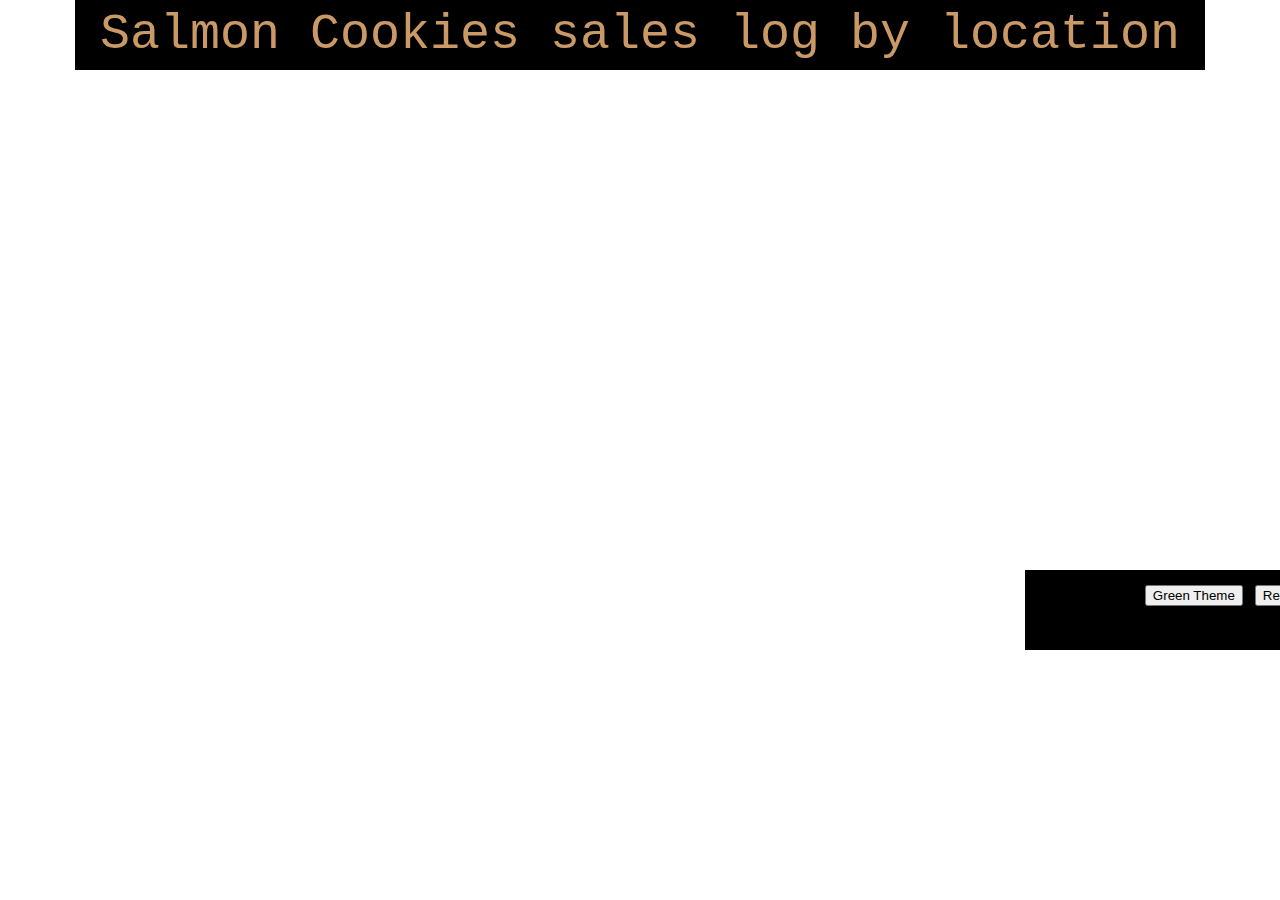
==== sales.html @ ab2b8cfc "edit" ====
<!DOCTYPE html>
<html>
    <head>
        <title>Salmon Cookies sales log</title>
        <link rel="stylesheet" href="Css/reset.css">
        <link rel="stylesheet" href="Css/style.css">
    </head>
    <body>
        <h1>Salmon Cookies sales log by location</h1>
        <table id="cookie-table"> 
            <tfoot id="footer"></tfoot>
        </table>
        <img id="formpic" src="img/salmon.png">
        <form id ="cookieform">
            <fieldset>
            <legend>Add a new Store Locataion</legend>

            <label for="newstorename">New Store Loacation Name:</label>
            <input id="newstorename" type="text" required/>

            <label for="minimumcustomers">Minimum Customers in?</label>
            <input id="minimumcustomers" type="number" required/>

            <label for="maximumcustomers">Maximum Customers in?</label>
            <input id="maximumcustomers" type="number" required/>

            <label for="averagecookiessold">Average cookie sales?</label>
            <input id="averagecookiessold" type="number" step="any" required/>

            <button id="submit">Submit New Store</button>
            </fieldset>
        </form>
        <form id="colorchange">
            <fieldset>
                <button id="green">Green Theme</button>
                <button id="red">Red theme</button>
                <button id="clear">Clear colors</button>
            </fieldset>
        </form>
    <script src="Js/app.js"></script>
    </body>
</html
---- Css/style.css ----
body{
    width:1130px;
    display: block;
    margin-left: auto;
    margin-right: auto;
    background-image: url(https://cdn.pixabay.com/photo/2018/03/12/14/50/wallpaper-3219829_960_720.jpg); background-repeat: repeat;
}
header div{
    width: 1130px;
    height: 300px;
    background-image: url(http://www.seekgif.com/download/use-this-dark-red-background-14523); background-repeat: repeat;
    clear: both;
    border:double; 
    border-width: 5px;
}
#title {
    position:absolute;
    top: 135px;
    left: 650px;
    font-family: 'Dokdo', cursive;
    color: #ca9966;
    font-size: 120px;
}
div img{
    position: absolute;
    bottom: 600px;
    left: 70px;
    transform: rotate(340deg);
}
nav ul li {
    vertical-align: top;
    font-family: 'Dokdo', cursive;
    color: #ca9966;
    font-size: 25px;
    padding: 30px;
    margin:0, auto;
    float: right;
}
table, tr, td {
    border:solid;
    font-family: 'Source Code Pro', monospace;
}
td{
    padding: 10px;
}
main ul li{
    display: inline-block;
    width: 528px;
    height:525px;
    background-color:rgba(68, 35, 27, 0.7);
    border:double; 
    border-width: 5px;
    content: 8px;
    text-align: center;
    font-family: 'Source Code Pro', monospace;
    color: #ca9966;  
} 
#second-box{
    display: inl;

    margin-left:50px;
}   
article{
    background-color:rgba(68, 35, 27, 0.7);
    text-align: left;
    font-family: 'Source Code Pro', monospace;
    border:double; 
    border-width: 5px;
    content: 8px;
    margin-bottom:50px;
    margin-top:50px;
    width:1115px;
    color: #ca9966;
    padding-bottom: 50px;
    padding-right:50px;
} 
p img{
    width: 20%;
    border: groove;
    float:right;
    margin-right: 30px;
    box-sizing: border-box;
    border: solid;
    border: black;
    border-width: 5px;
    padding:10px;
}
h3{
    font-size:30px;
    font-weight: bold;
    text-align: center;
    font-family: 'Source Code Pro', monospace;
    padding: 10px;
    color: #ca9966;
} 
p{
    box-sizing: content-box;
    width: 85%;
    margin-left: 50px;
    padding-left:100px;
    font-size: 25px;
    color: #ca9966;
}
h2{
    font-size:60px;
    font-weight: bold;
    text-align: center;
    color:black;
    font-family: 'Source Code Pro', monospace;
    color: #ca9966;
    padding:15px;
}
main ul li img{
    width:70%;
    position: relative;
    display: block;
    margin-left:auto;
    margin-right:auto;
    margin-top:30px;
    padding:10px;
}
footer{
    background-color:rgba(68, 35, 27, 0.7);
    text-align: center;
    font-family: 'Source Code Pro', monospace;
    border:double; 
    border-width: 5px;
    content: 8px;
    margin-bottom:50px;
    margin-top:50px;
    width:1115px;
    color: #ca9966;
    padding-bottom: 50px;
    padding-right:50px;
    height: 300px;
} 
footer img{
    margin-top:50px;
    width:15%;
    display:inline-block;
    margin-bottom:50px;
}
form {
    position: absolute;
    box-align: center;
    width:500px;
    height:250px;
    background-color:rgba(78, 56, 10, 0.7);
    margin-left:550px;
    margin-top:100px;
    left:800px;
    color: #ca9966;
    background-color: black;
    font-family: 'Source Code Pro', monospace;
    text-align: center;
    font-size: 20px;
    padding: 15px;
}
table{
    position:fixed;
    right:650px;
    color: #ca9966;
    background-color: black;
    font-family: 'Source Code Pro', monospace;
    padding: 10px;
    margin-top:25px;
    z-index: 1;
}
#formpic{
    position: fixed;
    transform: rotate(90deg);
    bottom: 500px;
    right:1400px;
}
h1 {
    font-size: 50px;
    color: white;
    background-color: black; 
    text-align: center;
    font-family: 'Source Code Pro', monospace;
    padding: 10px;
    color: #ca9966;
}
#merch img{
    border:solid;
    border:black;
    border-width:5px;
    padding:10px;
    width: 30%;
}
#colorchange{
    position: relative;;
    box-align: center;
    width:500px;
    height:50px;
    background-color:rgba(78, 56, 10, 0.7);
    margin-left:550px;
    margin-top:100px;
    left:400px;
    color: #ca9966;
    background-color: black;
    font-family: 'Source Code Pro', monospace;
    text-align: center;
    font-size: 20px;
    padding: 15px;
    top: 400px;
}
table.red{
    background-color: #7c2102;
    color:black
}
table.green{
    background-color: #6e5a42;
    color:black;
}
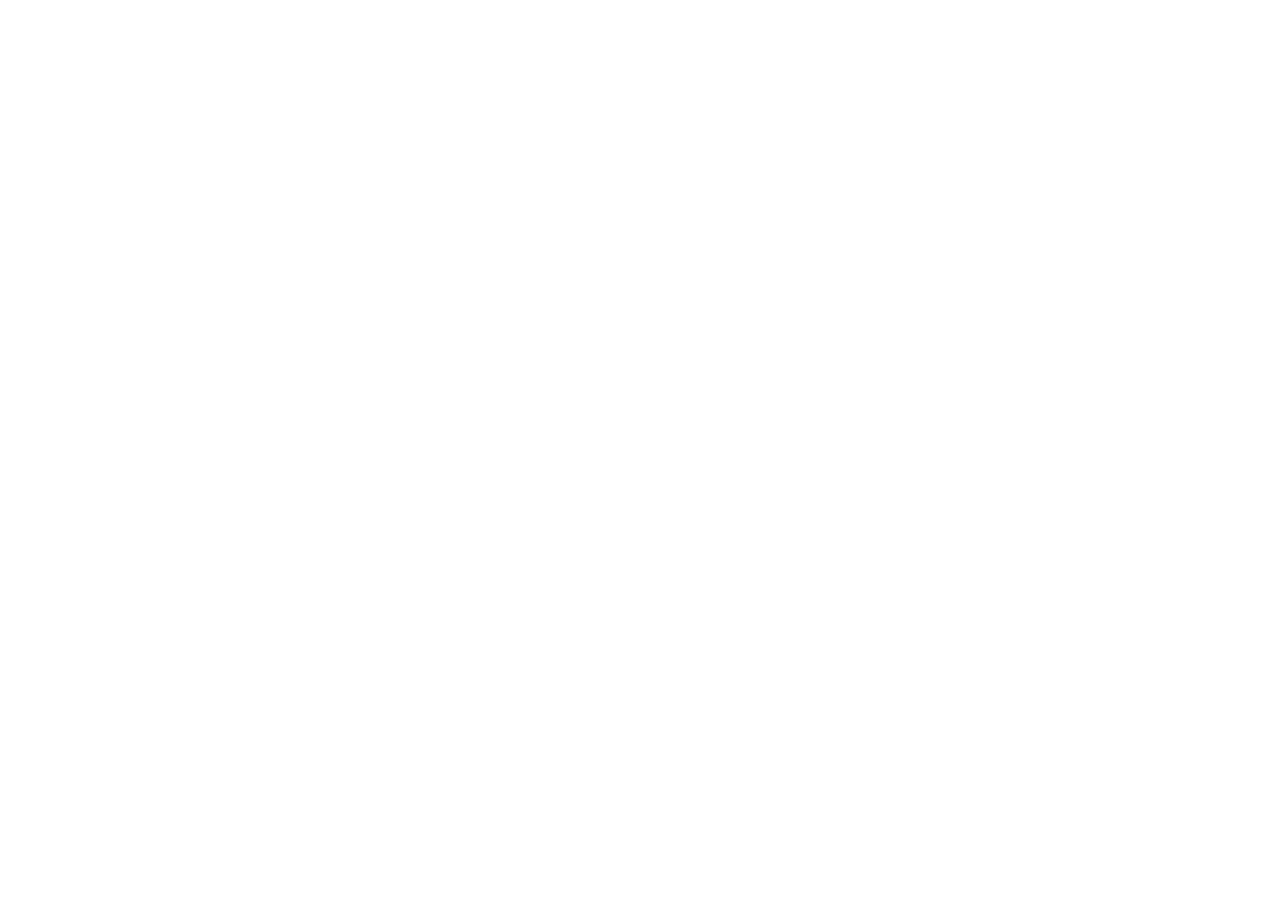
==== commit d8083a9a: "edit Lab6" ====
--- a/sales.html
+++ b/sales.html
@@ -1,42 +1,14 @@
 <!DOCTYPE html>
-<html>
-    <head>
-        <title>Salmon Cookies sales log</title>
-        <link rel="stylesheet" href="Css/reset.css">
-        <link rel="stylesheet" href="Css/style.css">
-    </head>
-    <body>
-        <h1>Salmon Cookies sales log by location</h1>
-        <table id="cookie-table"> 
-            <tfoot id="footer"></tfoot>
-        </table>
-        <img id="formpic" src="img/salmon.png">
-        <form id ="cookieform">
-            <fieldset>
-            <legend>Add a new Store Locataion</legend>
-
-            <label for="newstorename">New Store Loacation Name:</label>
-            <input id="newstorename" type="text" required/>
-
-            <label for="minimumcustomers">Minimum Customers in?</label>
-            <input id="minimumcustomers" type="number" required/>
-
-            <label for="maximumcustomers">Maximum Customers in?</label>
-            <input id="maximumcustomers" type="number" required/>
-
-            <label for="averagecookiessold">Average cookie sales?</label>
-            <input id="averagecookiessold" type="number" step="any" required/>
-
-            <button id="submit">Submit New Store</button>
-            </fieldset>
-        </form>
-        <form id="colorchange">
-            <fieldset>
-                <button id="green">Green Theme</button>
-                <button id="red">Red theme</button>
-                <button id="clear">Clear colors</button>
-            </fieldset>
-        </form>
-    <script src="Js/app.js"></script>
-    </body>
-</html+<html lang="en">
+  <head>
+    <meta charset="UTF-8" />
+    <meta http-equiv="X-UA-Compatible" content="IE=edge" />
+    <meta name="viewport" content="width=device-width, initial-scale=1.0" />
+    <title>Document</title>
+  </head>
+  <body>
+    <img src="https://github.com/LTUC/amman-irbid-201d24/blob/main/class-06/lab/assets/salmon.png?raw=true" alt="" srcset="" />
+    <div id="sales"></div>
+    <script>src="app.js"</script>
+  </body>
+</html>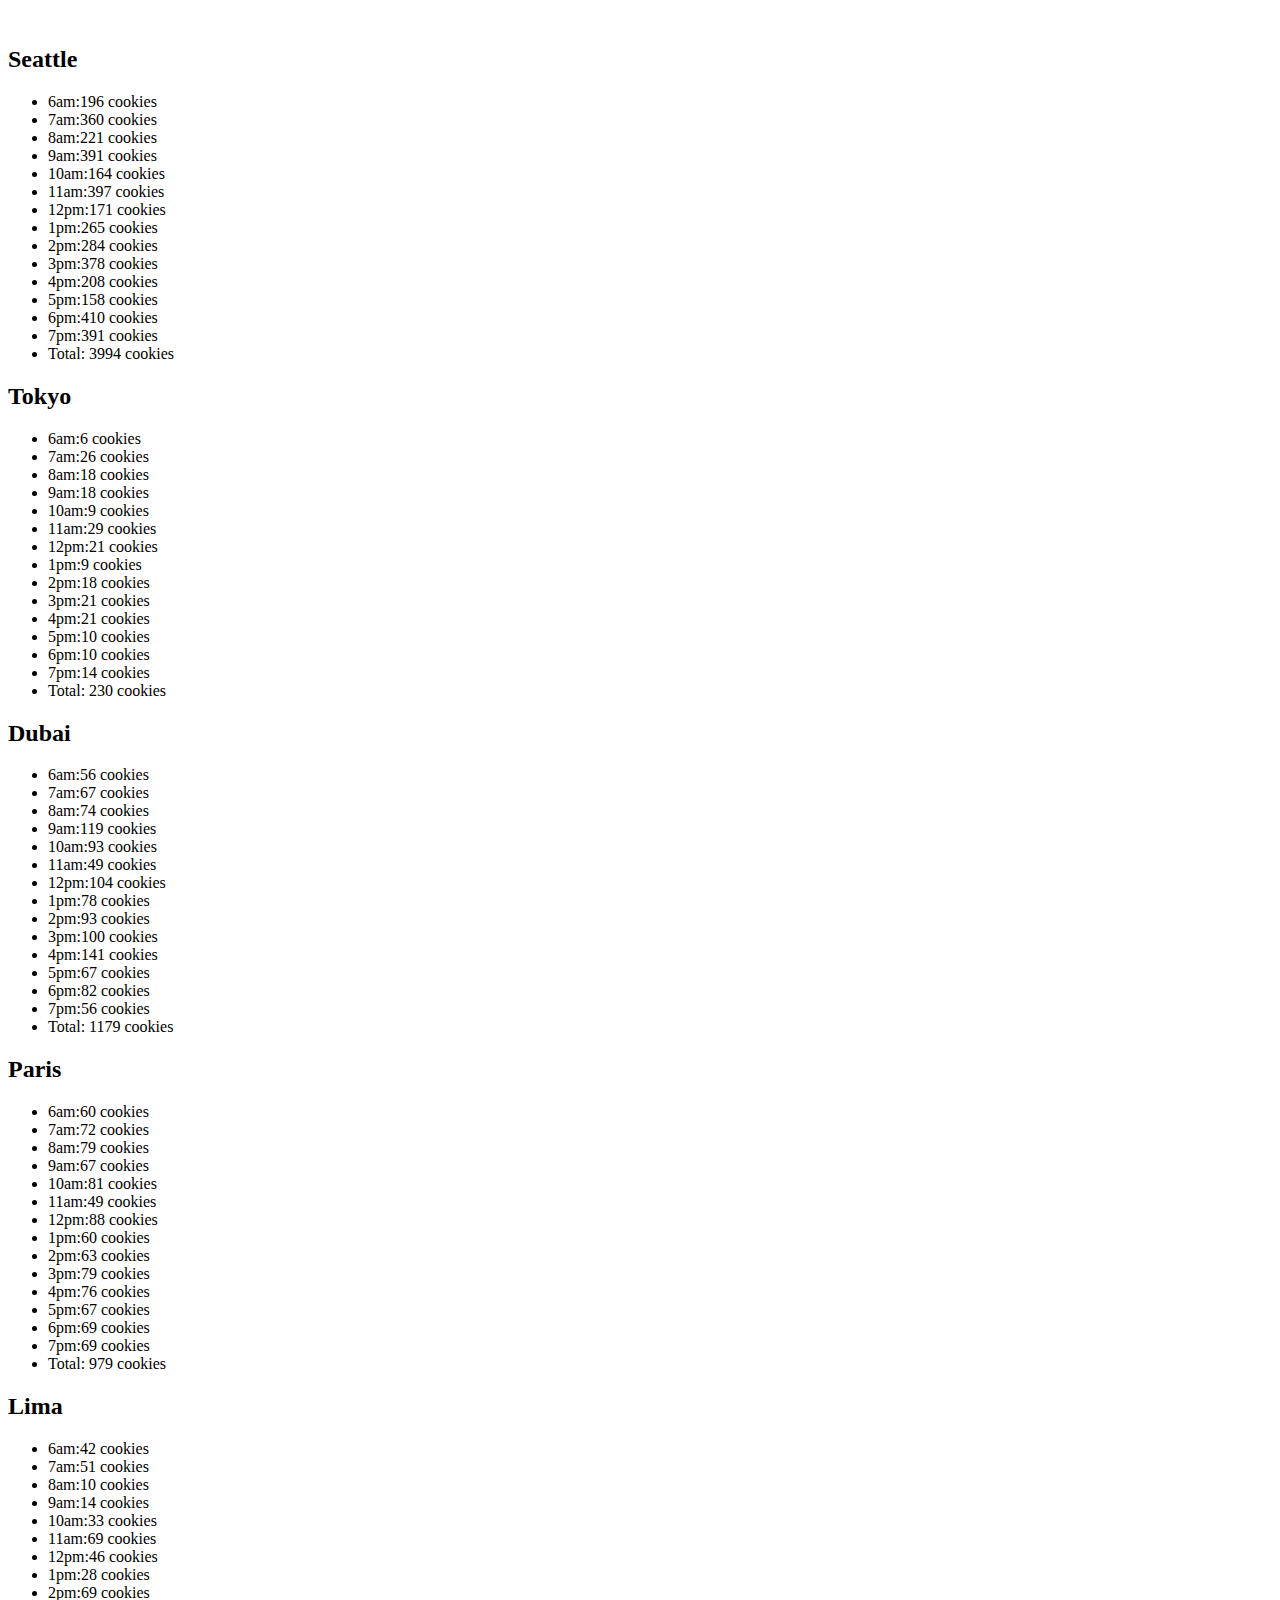
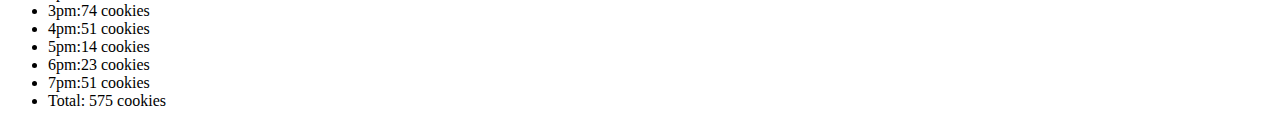
==== commit 08e7151e: "Edit" ====
--- a/sales.html
+++ b/sales.html
@@ -8,7 +8,7 @@
   </head>
   <body>
     <img src="https://github.com/LTUC/amman-irbid-201d24/blob/main/class-06/lab/assets/salmon.png?raw=true" alt="" srcset="" />
-    <div id="sales"></div>
-    <script>src="app.js"</script>
+    <div id='sales'></div>
+    <script src="app.js" ></script>
   </body>
 </html>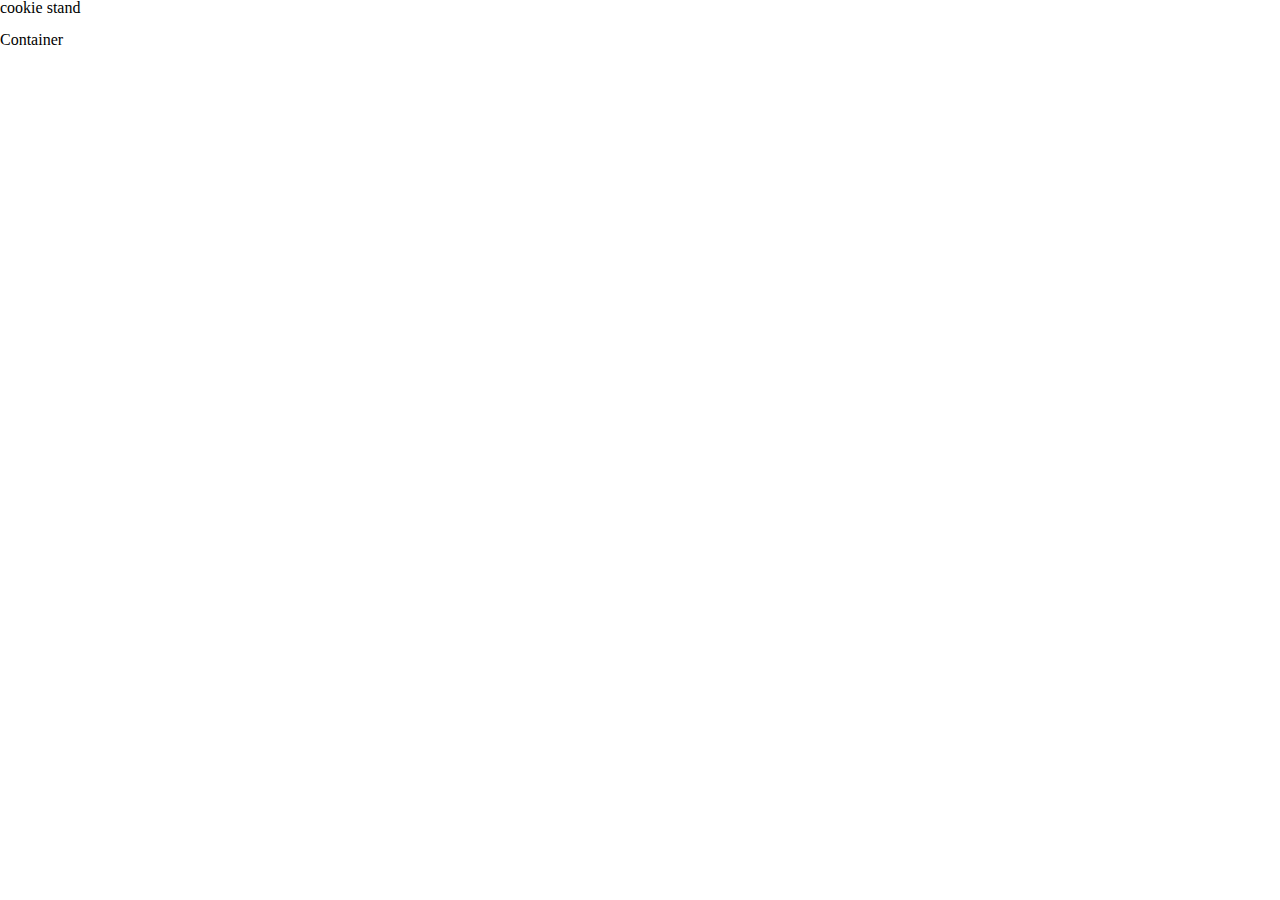
==== commit d7d1bdc9: "Adiing Lab7" ====
--- a/sales.html
+++ b/sales.html
@@ -1,14 +1,16 @@
 <!DOCTYPE html>
-<html lang="en">
-  <head>
-    <meta charset="UTF-8" />
-    <meta http-equiv="X-UA-Compatible" content="IE=edge" />
-    <meta name="viewport" content="width=device-width, initial-scale=1.0" />
-    <title>Document</title>
-  </head>
-  <body>
-    <img src="https://github.com/LTUC/amman-irbid-201d24/blob/main/class-06/lab/assets/salmon.png?raw=true" alt="" srcset="" />
-    <div id='sales'></div>
-    <script src="app.js" ></script>
-  </body>
-</html>+<html>
+    <head>
+        <title>Salmon Cookies sales log</title>
+        <link rel="stylesheet" href="Css/reset.css">
+        <link rel="stylesheet" href="Css/style.css">
+    </head>
+    <body>
+      <header><h1>cookie stand</h1></header>
+      <img src="https://github.com/LTUC/amman-irbid-201d24/blob/main/class-06/lab/assets/salmon.png?raw=true" alt="" srcset="" />
+        <div id="Container"></div>
+        <div id ="article"></div>
+        Container
+    </body>
+</html
+
--- a/Css/style.css
+++ b/Css/style.css
@@ -0,0 +1,2 @@
+body{
+    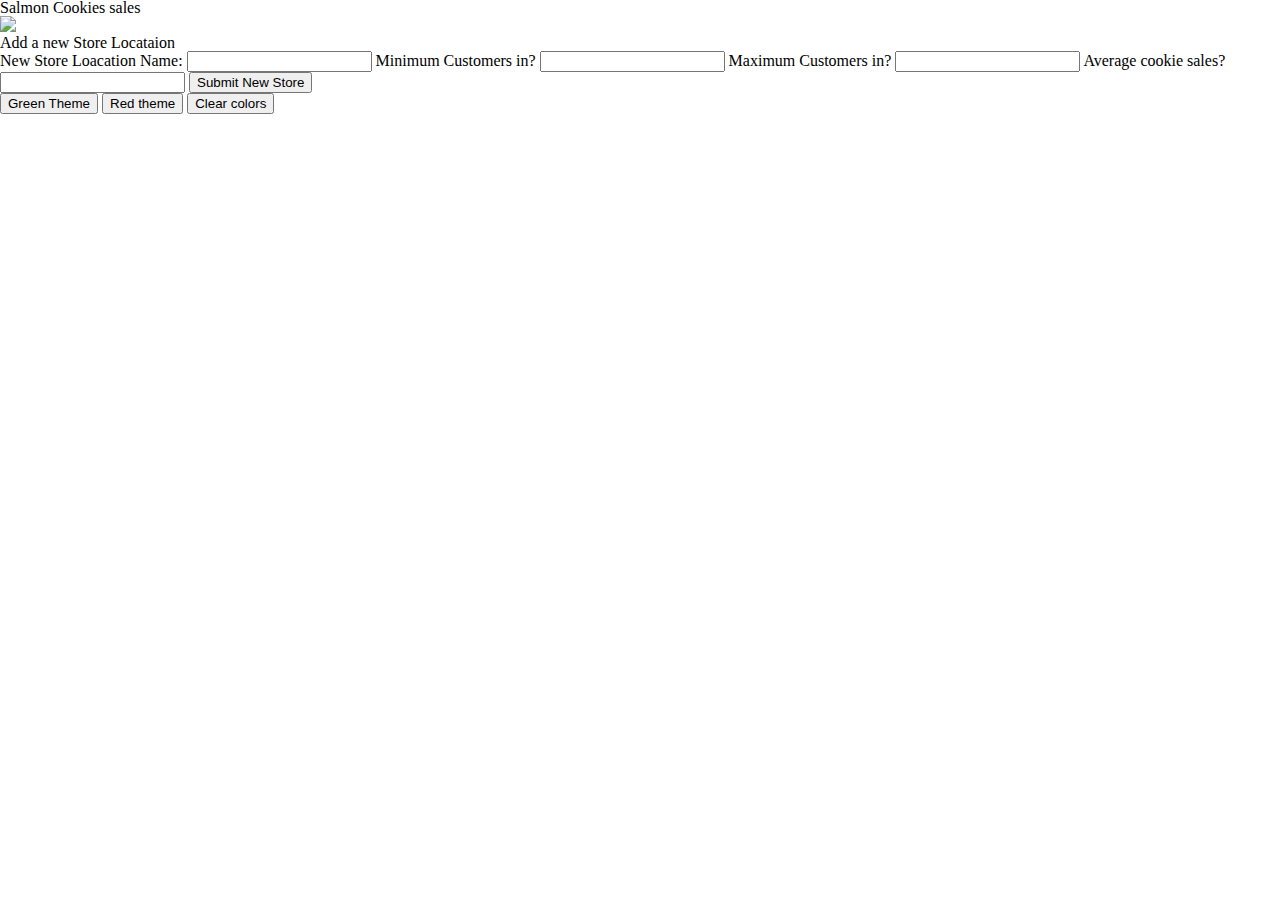
==== commit b3a0fe3e: "Adding Lab8" ====
--- a/sales.html
+++ b/sales.html
@@ -6,11 +6,37 @@
         <link rel="stylesheet" href="Css/style.css">
     </head>
     <body>
-      <header><h1>cookie stand</h1></header>
-      <img src="https://github.com/LTUC/amman-irbid-201d24/blob/main/class-06/lab/assets/salmon.png?raw=true" alt="" srcset="" />
-        <div id="Container"></div>
-        <div id ="article"></div>
-        Container
+        <h1>Salmon Cookies sales</h1>
+        <table id="cookie-table"> 
+            <tfoot id="footer"></tfoot>
+        </table>
+        <img id="formpic" src="img/salmon.png">
+        <form id ="cookieform">
+            <fieldset>
+            <legend>Add a new Store Locataion</legend>
+
+            <label for="newstorename">New Store Loacation Name:</label>
+            <input id="newstorename" type="text" required/>
+
+            <label for="minimumcustomers">Minimum Customers in?</label>
+            <input id="minimumcustomers" type="number" required/>
+
+            <label for="maximumcustomers">Maximum Customers in?</label>
+            <input id="maximumcustomers" type="number" required/>
+
+            <label for="averagecookiessold">Average cookie sales?</label>
+            <input id="averagecookiessold" type="number" step="any" required/>
+
+            <button id="submit">Submit New Store</button>
+            </fieldset>
+        </form>
+        <form id="colorchange">
+            <fieldset>
+                <button id="green">Green Theme</button>
+                <button id="red">Red theme</button>
+                <button id="clear">Clear colors</button>
+            </fieldset>
+        </form>
+    <script src="Js/app.js"></script>
     </body>
-</html
-
+</html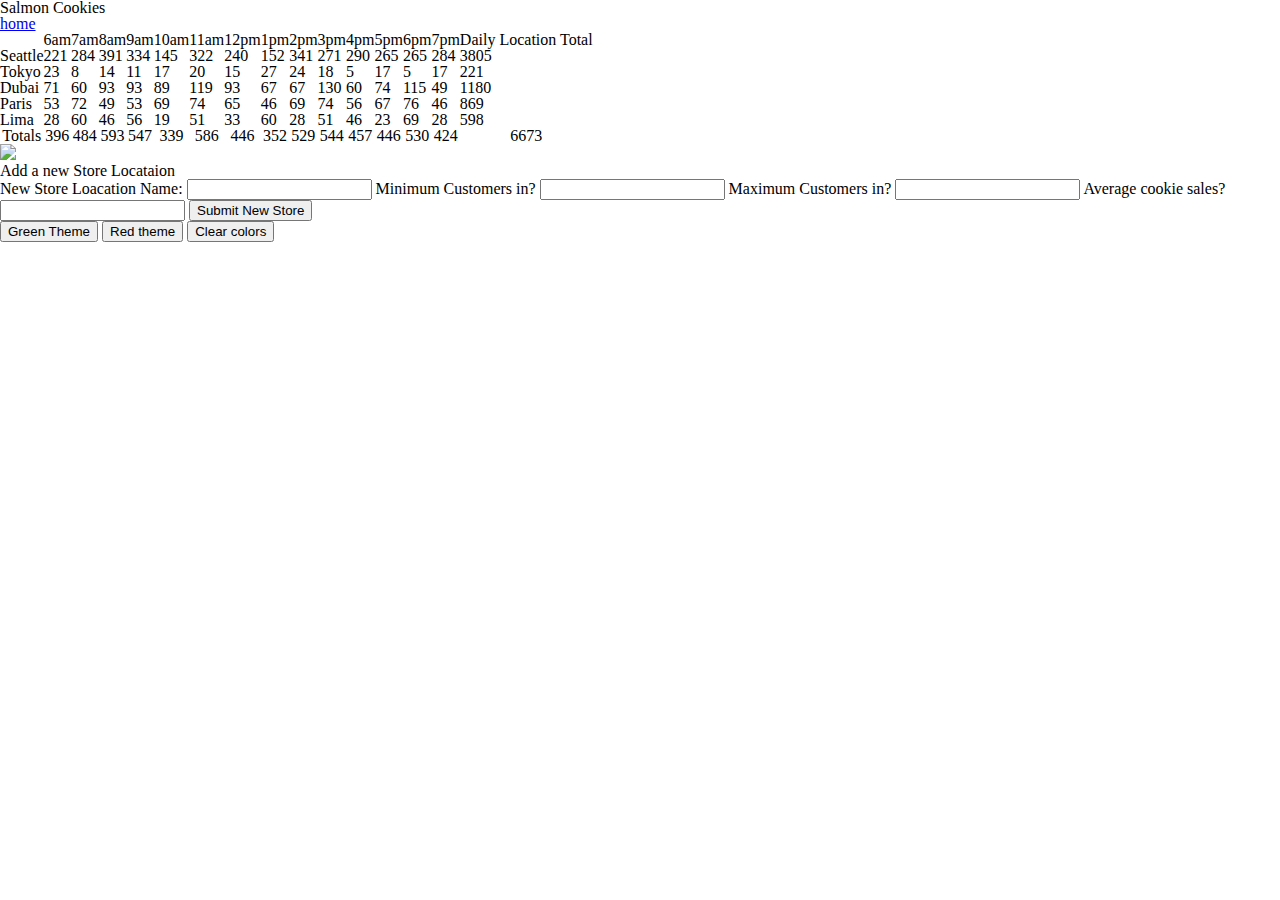
==== commit 4b7b752f: "edit" ====
--- a/sales.html
+++ b/sales.html
@@ -1,15 +1,21 @@
 <!DOCTYPE html>
 <html>
     <head>
-        <title>Salmon Cookies sales log</title>
+        <title>Salmon Cookies</title>
         <link rel="stylesheet" href="Css/reset.css">
         <link rel="stylesheet" href="Css/style.css">
     </head>
     <body>
-        <h1>Salmon Cookies sales</h1>
-        <table id="cookie-table"> 
-            <tfoot id="footer"></tfoot>
-        </table>
+        <header>
+        <h1>Salmon Cookies</h1>
+        <a href="index.html">home</a>
+    </header>
+
+    <main>
+      <div id = "div"> <table id="container"></table></div>
+    
+
+
         <img id="formpic" src="img/salmon.png">
         <form id ="cookieform">
             <fieldset>
@@ -37,6 +43,8 @@
                 <button id="clear">Clear colors</button>
             </fieldset>
         </form>
-    <script src="Js/app.js"></script>
+    </main>
+    <footer></footer>
+    <script src="app.js"></script>
     </body>
 </html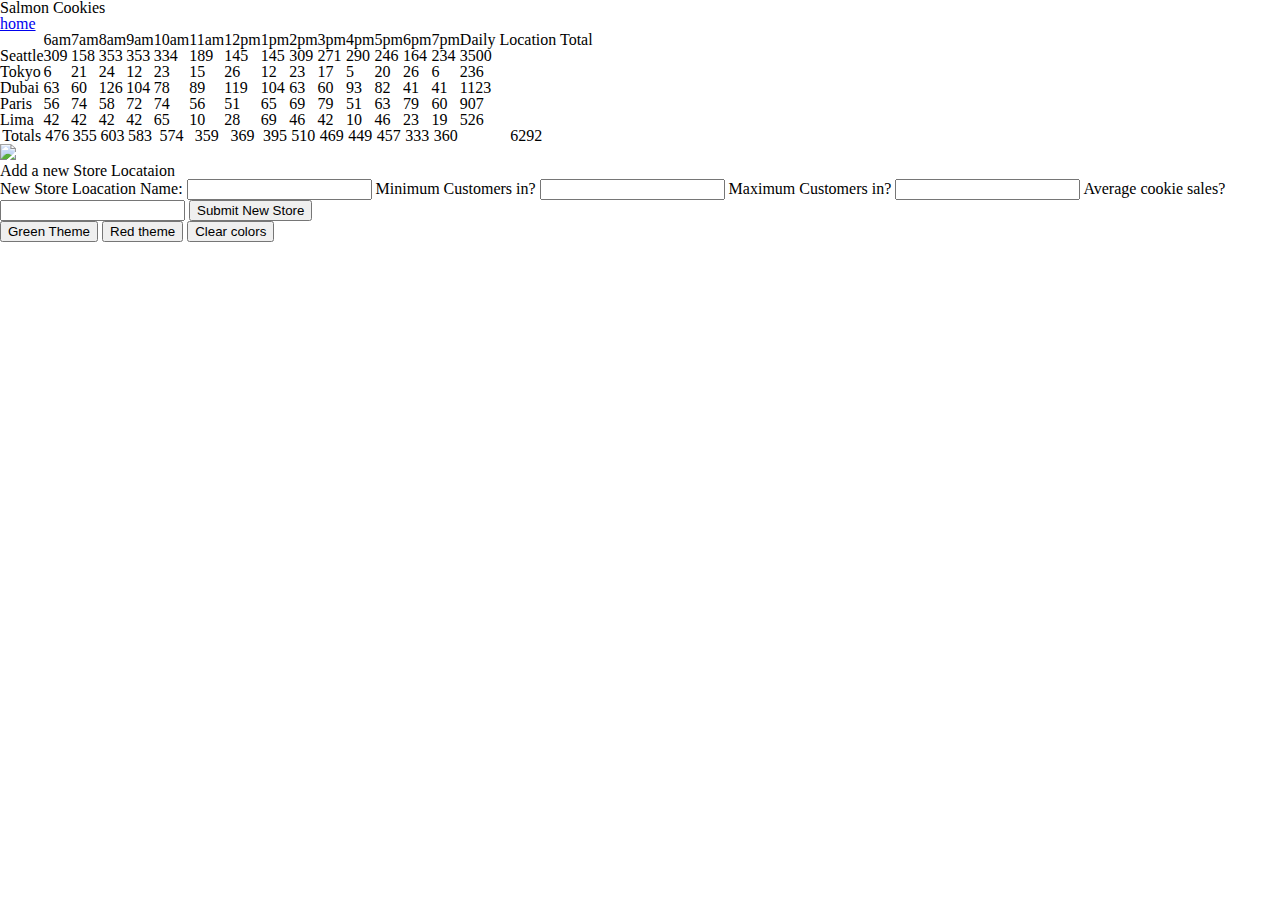
==== commit 56a972f1: "edit" ====
--- a/sales.html
+++ b/sales.html
@@ -6,6 +6,8 @@
         <link rel="stylesheet" href="Css/style.css">
     </head>
     <body>
+
+
         <header>
         <h1>Salmon Cookies</h1>
         <a href="index.html">home</a>
@@ -14,6 +16,7 @@
     <main>
       <div id = "div"> <table id="container"></table></div>
     
+
 
 
         <img id="formpic" src="img/salmon.png">
